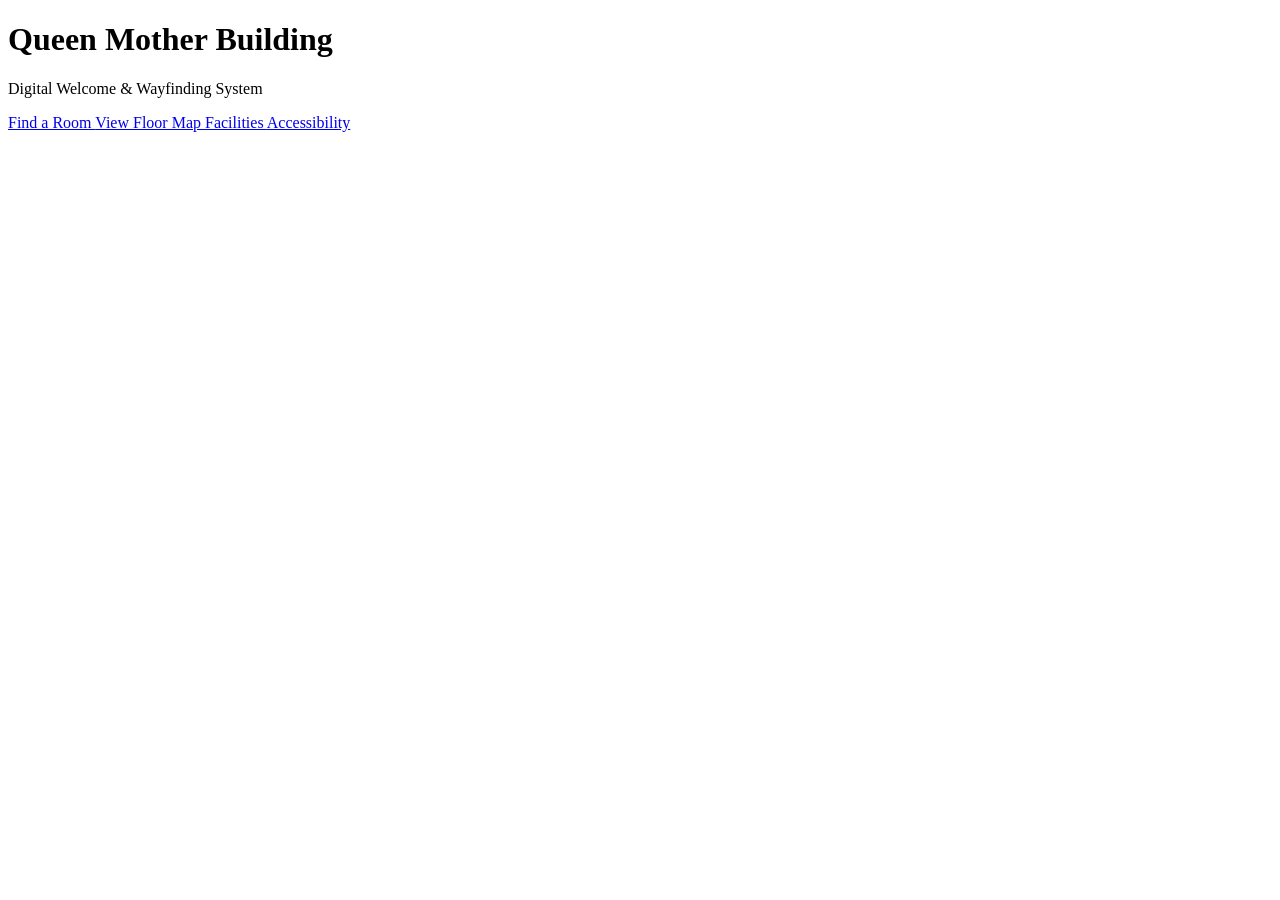
==== index.html @ a1ef3cf4 "System" ====
<!DOCTYPE html>
<html lang="en">

<head>

<meta charset="UTF-8">
<meta name="viewport" content="width=device-width, initial-scale=1.0">

<title>Queen Mother Building</title>

<link rel="stylesheet" href="css/style.css">

</head>

<body>

<header>
<h1>Queen Mother Building</h1>
<p>Digital Welcome & Wayfinding System</p>
</header>

<div class="container">

<a href="pages/search.html" class="button">
Find a Room
</a>

<a href="pages/map.html" class="button">
View Floor Map
</a>

<a href="pages/facilities.html" class="button">
Facilities
</a>

<a href="pages/accessibility.html" class="button">
Accessibility
</a>

</div>

</body>
</html>
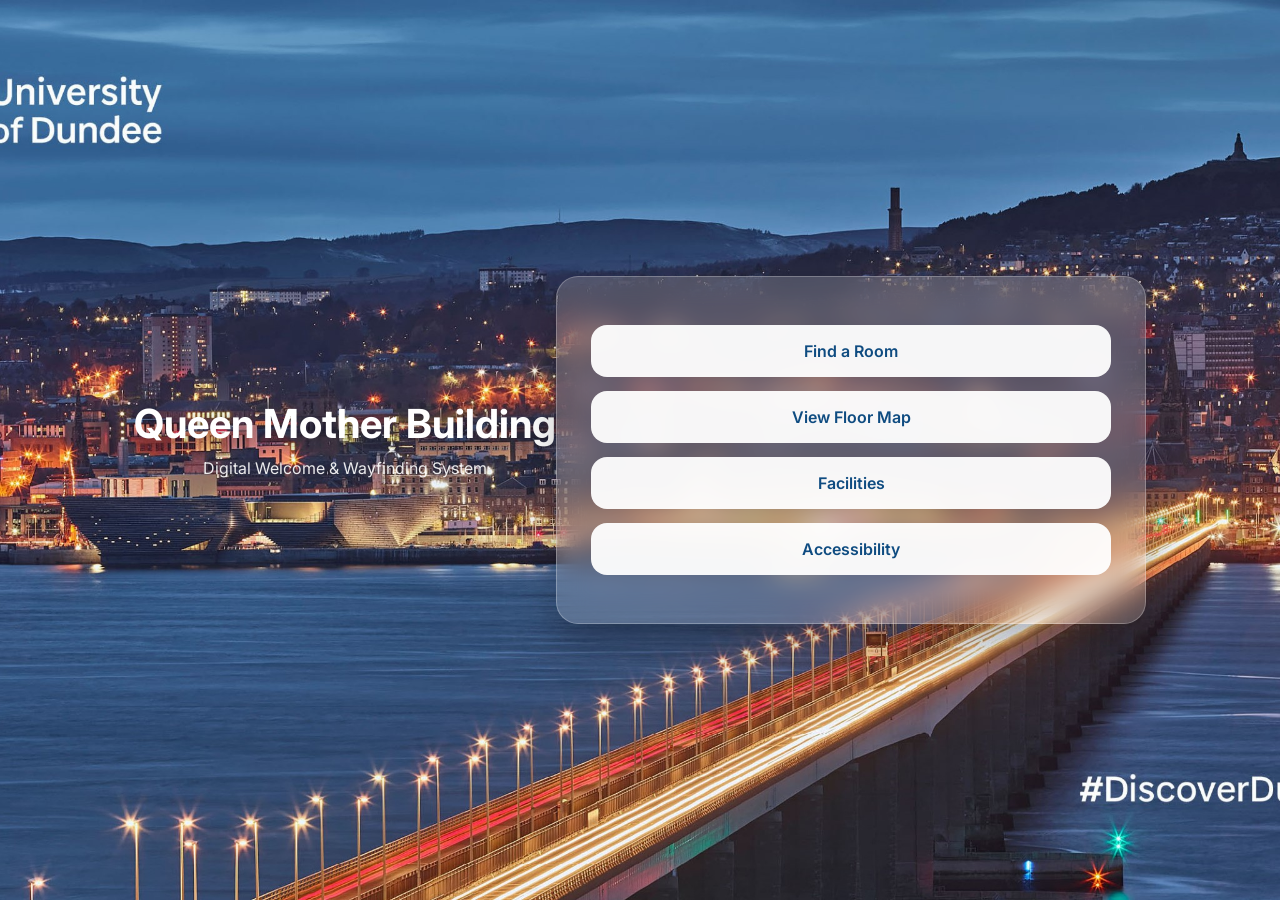
==== commit 1f3330fd: "small change" ====
--- a/index.html
+++ b/index.html
@@ -1,43 +1,21 @@
 <!DOCTYPE html>
 <html lang="en">
-
-<head>
-
-<meta charset="UTF-8">
-<meta name="viewport" content="width=device-width, initial-scale=1.0">
-
-<title>Queen Mother Building</title>
-
-<link rel="stylesheet" href="css/style.css">
-
-</head>
-
-<body>
-
-<header>
-<h1>Queen Mother Building</h1>
-<p>Digital Welcome & Wayfinding System</p>
-</header>
-
-<div class="container">
-
-<a href="pages/search.html" class="button">
-Find a Room
-</a>
-
-<a href="pages/map.html" class="button">
-View Floor Map
-</a>
-
-<a href="pages/facilities.html" class="button">
-Facilities
-</a>
-
-<a href="pages/accessibility.html" class="button">
-Accessibility
-</a>
-
-</div>
-
-</body>
+    <head>
+        <meta charset="UTF-8">
+        <meta name="viewport" content="width=device-width, initial-scale=1.0">
+        <title>Queen Mother Building</title>
+        <link rel="stylesheet" href="css/style.css">
+    </head>
+    <body>
+        <header>
+            <h1>Queen Mother Building</h1>
+            <p>Digital Welcome & Wayfinding System</p>
+        </header>
+        <div class="container">
+            <a href="pages/search.html" class="button"> Find a Room </a>
+            <a href="pages/map.html" class="button"> View Floor Map </a>
+            <a href="pages/facilities.html" class="button"> Facilities </a>
+            <a href="pages/accessibility.html" class="button"> Accessibility </a>
+        </div>
+    </body>
 </html>
--- a/css/style.css
+++ b/css/style.css
@@ -0,0 +1,389 @@
+/* Import modern Google font */
+@import url('https://fonts.googleapis.com/css2?family=Inter:wght@400;600;700&display=swap');
+
+html, body{
+  margin: 0;
+  padding: 0;
+  height: 100%;
+}
+
+body{
+  font-family: 'Inter', sans-serif;
+
+  /* background image */
+  background-image: url('../assets/background.jpg');
+  background-repeat: no-repeat;
+  background-size: cover;      
+  background-position: center;
+
+  /* center content */
+  display: flex;
+  justify-content: center;
+  align-items: center;
+  min-height: 100vh;            
+}
+
+/* Header styling */
+header{
+  text-align: center;
+  color: white;
+  margin-bottom: 24px;
+}
+
+header h1{
+  font-size: 40px;
+  margin: 0;
+  font-weight: 700;
+  text-shadow: 0 6px 18px rgba(0,0,0,0.35);
+}
+
+header p{
+  margin: 10px 0 0;
+  font-size: 16px;
+  opacity: 0.9;
+  text-shadow: 0 6px 18px rgba(0,0,0,0.35);
+}
+
+/* Main card container */
+.container{
+  background: rgba(255, 255, 255, 0.18);
+  backdrop-filter: blur(14px);
+  -webkit-backdrop-filter: blur(14px);
+  padding: 34px;
+  border-radius: 22px;
+  text-align: center;
+  width: min(520px, 92vw);
+  box-shadow: 0 20px 40px rgba(0,0,0,0.25);
+  border: 1px solid rgba(255,255,255,0.25);
+}
+
+/* Buttons */
+.button{
+  display: block;
+  background: rgba(255,255,255,0.95);
+  color: #0f4c81;
+  text-decoration: none;
+  padding: 16px;
+  margin: 14px 0;
+  border-radius: 16px;
+  font-weight: 600;
+  font-size: 16px;
+  transition: transform 0.2s ease, box-shadow 0.2s ease
+}
+
+.button:hover{
+  background: #e6f2ff;
+  transform: translateY(-2px);
+  box-shadow: 0 10px 20px rgba(0,0,0,0.18);
+}
+
+/* Hide any logo element if present */
+.logo{
+  display: none !important;
+}
+
+/* --- Search page UI --- */
+.search-row{
+  display: flex;
+  gap: 12px;
+  align-items: center;
+  margin-bottom: 14px;
+}
+
+.search-input{
+  flex: 1;
+  padding: 16px;
+  border-radius: 16px;
+  border: 1px solid rgba(255,255,255,0.35);
+  background: rgba(255,255,255,0.25);
+  color: white;
+  outline: none;
+  font-size: 16px;
+}
+
+.search-input::placeholder{
+  color: rgba(255,255,255,0.75);
+}
+
+.button-inline{
+  width: auto;
+  padding: 16px 18px;
+  border: none;
+  cursor: pointer;
+}
+
+.chips{
+  display: flex;
+  flex-wrap: wrap;
+  gap: 10px;
+  margin: 10px 0 18px;
+}
+
+.chip{
+  background: rgba(255,255,255,0.22);
+  border: 1px solid rgba(255,255,255,0.25);
+  color: white;
+  padding: 10px 12px;
+  border-radius: 999px;
+  cursor: pointer;
+  font-weight: 600;
+  transition: transform 0.2s ease, background 0.2s ease;
+}
+
+.chip:hover{
+  transform: translateY(-1px);
+  background: rgba(255,255,255,0.30);
+}
+
+.status{
+  padding: 12px 14px;
+  border-radius: 16px;
+  margin: 10px 0 14px;
+  background: rgba(0,0,0,0.25);
+  color: white;
+}
+
+.hidden{ display: none; }
+
+.results{
+  display: grid;
+  gap: 12px;
+}
+
+.result-card{
+  background: rgba(255,255,255,0.95);
+  color: #0f4c81;
+  border-radius: 18px;
+  padding: 14px 16px;
+  box-shadow: 0 10px 22px rgba(0,0,0,0.15);
+  display: flex;
+  justify-content: space-between;
+  align-items: center;
+  gap: 12px;
+}
+
+.result-title{
+  font-weight: 700;
+  margin: 0;
+}
+
+.result-meta{
+  margin: 4px 0 0;
+  opacity: 0.75;
+  font-size: 14px;
+}
+
+.result-actions{
+  display: flex;
+  gap: 10px;
+}
+
+.small-btn{
+  background: #e6f2ff;
+  color: #0f4c81;
+  border: none;
+  border-radius: 999px;
+  padding: 10px 12px;
+  font-weight: 700;
+  cursor: pointer;
+}
+
+.small-btn:hover{
+  filter: brightness(0.97);
+}
+
+.back-link{
+  margin-top: 18px;
+  background: rgba(255,255,255,0.18);
+  color: white;
+}
+
+/* Map page simplified */
+
+.map-container{
+  width: min(1200px, 95vw);
+}
+
+.floor-tabs{
+  display: flex;
+  justify-content: center;
+  gap: 12px;
+  margin-bottom: 20px;
+}
+
+.tab{
+  background: rgba(255,255,255,0.25);
+  border: none;
+  padding: 10px 16px;
+  border-radius: 999px;
+  font-weight: 600;
+  cursor: pointer;
+  color: white;
+}
+
+.tab.active{
+  background: white;
+  color: #0f4c81;
+}
+
+.map-wrapper{
+  display: flex;
+  justify-content: center;
+  align-items: center;
+}
+
+.floor-map{
+  display: none;
+  max-width: 100%;
+  max-height: 70vh;
+  border-radius: 20px;
+  background: white;
+  padding: 10px;
+}
+
+.active-map{
+  display: block;
+}
+
+/* --- Facilities page --- */
+.facilities-container{
+  width: min(900px, 94vw);
+}
+
+.facility-list{
+  display: grid;
+  gap: 12px;
+  margin-top: 10px;
+}
+
+.facility-card{
+  background: rgba(255,255,255,0.95);
+  color: #0f4c81;
+  border-radius: 18px;
+  padding: 14px 16px;
+  box-shadow: 0 10px 22px rgba(0,0,0,0.15);
+  display: flex;
+  justify-content: space-between;
+  align-items: center;
+  gap: 12px;
+}
+
+.facility-left{
+  display: flex;
+  align-items: center;
+  gap: 12px;
+}
+
+.facility-icon{
+  width: 42px;
+  height: 42px;
+  border-radius: 14px;
+  background: #e6f2ff;
+  display: grid;
+  place-items: center;
+  font-size: 20px;
+}
+
+.facility-title{
+  margin: 0;
+  font-weight: 800;
+}
+
+.facility-meta{
+  margin: 4px 0 0;
+  opacity: 0.75;
+  font-size: 14px;
+}
+
+.small-btn{
+  background: #e6f2ff;
+  color: #0f4c81;
+  border: none;
+  border-radius: 999px;
+  padding: 10px 12px;
+  font-weight: 800;
+  cursor: pointer;
+}
+
+.small-btn:hover{
+  filter: brightness(0.97);
+}
+/* --- Accessibility page --- */
+.accessibility-container{
+  width: min(950px, 94vw);
+}
+
+.a11y-grid{
+  display: grid;
+  grid-template-columns: repeat(2, minmax(0, 1fr));
+  gap: 14px;
+  margin-top: 10px;
+}
+
+@media (max-width: 680px){
+  .a11y-grid{ grid-template-columns: 1fr; }
+}
+
+.a11y-card{
+  background: rgba(255,255,255,0.95);
+  color: #0f4c81;
+  border-radius: 18px;
+  padding: 16px;
+  box-shadow: 0 10px 22px rgba(0,0,0,0.15);
+  display: flex;
+  justify-content: space-between;
+  align-items: center;
+  gap: 12px;
+}
+
+.a11y-left{
+  display: flex;
+  align-items: center;
+  gap: 12px;
+}
+
+.a11y-icon{
+  width: 46px;
+  height: 46px;
+  border-radius: 16px;
+  background: #e6f2ff;
+  display: grid;
+  place-items: center;
+  font-size: 22px;
+}
+
+.a11y-title{
+  margin: 0;
+  font-weight: 800;
+  font-size: 16px;
+}
+
+.a11y-meta{
+  margin: 4px 0 0;
+  opacity: 0.75;
+  font-size: 14px;
+}
+
+.a11y-notes{
+  margin-top: 18px;
+  padding: 16px;
+  border-radius: 18px;
+  background: rgba(0,0,0,0.22);
+  border: 1px solid rgba(255,255,255,0.18);
+  color: white;
+}
+
+.a11y-notes h3{
+  margin: 0 0 10px;
+  font-size: 16px;
+}
+
+.a11y-notes ul{
+  margin: 0;
+  padding-left: 18px;
+}
+
+.a11y-notes li{
+  padding: 6px 0;
+  font-size: 15px;
+}
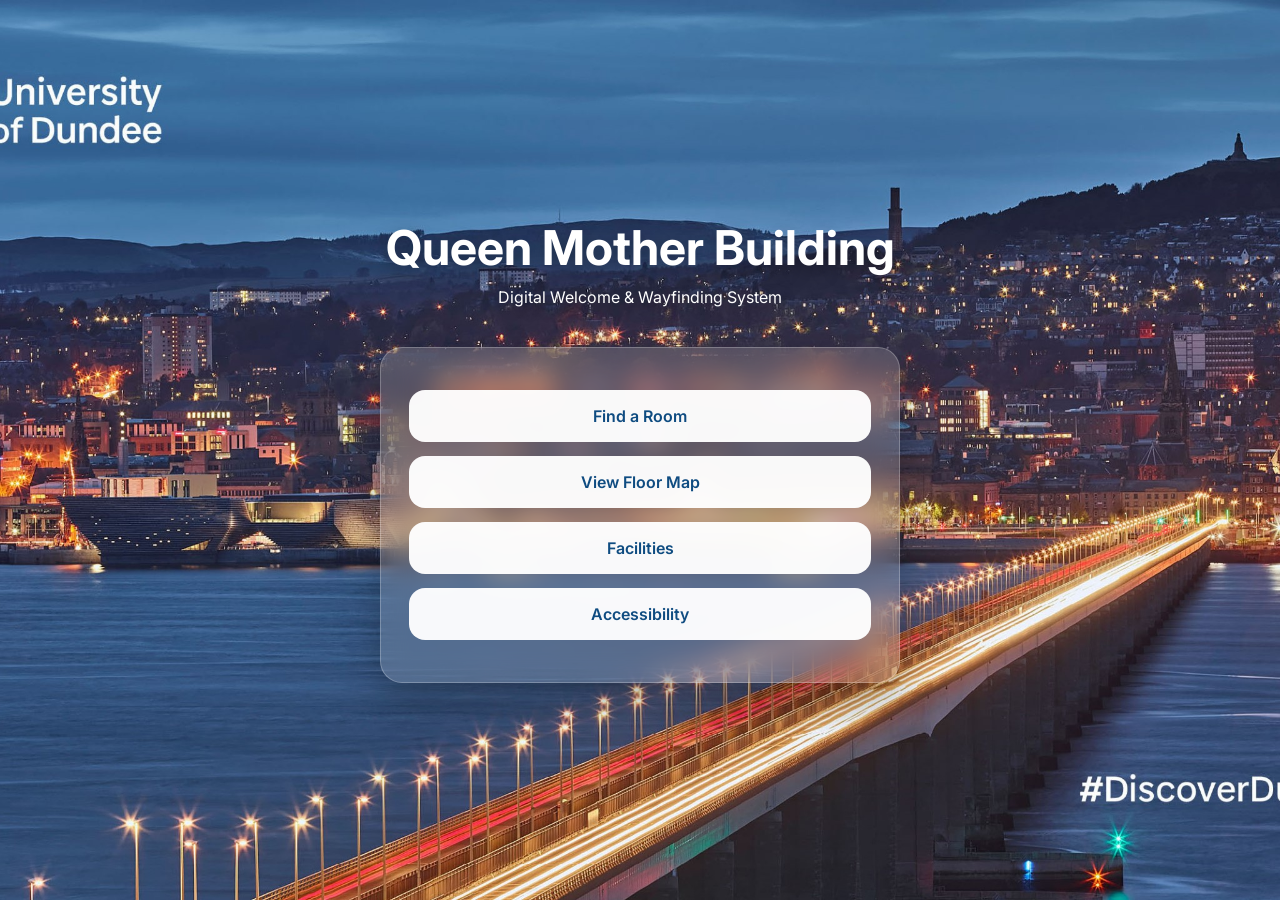
==== commit 926a9aae: "improve" ====
--- a/index.html
+++ b/index.html
@@ -1,21 +1,24 @@
 <!DOCTYPE html>
 <html lang="en">
-    <head>
-        <meta charset="UTF-8">
-        <meta name="viewport" content="width=device-width, initial-scale=1.0">
-        <title>Queen Mother Building</title>
-        <link rel="stylesheet" href="css/style.css">
-    </head>
-    <body>
-        <header>
-            <h1>Queen Mother Building</h1>
-            <p>Digital Welcome & Wayfinding System</p>
-        </header>
-        <div class="container">
-            <a href="pages/search.html" class="button"> Find a Room </a>
-            <a href="pages/map.html" class="button"> View Floor Map </a>
-            <a href="pages/facilities.html" class="button"> Facilities </a>
-            <a href="pages/accessibility.html" class="button"> Accessibility </a>
-        </div>
-    </body>
+<head>
+  <meta charset="UTF-8" />
+  <meta name="viewport" content="width=device-width, initial-scale=1.0" />
+  <title>Queen Mother Building</title>
+  <link rel="stylesheet" href="css/style.css" />
+</head>
+<body>
+  <main class="page-shell">
+    <header class="hero-header">
+      <h1>Queen Mother Building</h1>
+      <p>Digital Welcome & Wayfinding System</p>
+    </header>
+
+    <section class="container home-container">
+      <a href="pages/search.html" class="button">Find a Room</a>
+      <a href="pages/map.html" class="button">View Floor Map</a>
+      <a href="pages/facilities.html" class="button">Facilities</a>
+      <a href="pages/accessibility.html" class="button">Accessibility</a>
+    </section>
+  </main>
+</body>
 </html>
--- a/css/style.css
+++ b/css/style.css
@@ -1,389 +1,287 @@
-/* Import modern Google font */
 @import url('https://fonts.googleapis.com/css2?family=Inter:wght@400;600;700&display=swap');
 
-html, body{
+* {
+  box-sizing: border-box;
+}
+
+html, body {
   margin: 0;
-  padding: 0;
-  height: 100%;
-}
-
-body{
+  min-height: 100%;
+}
+
+body {
   font-family: 'Inter', sans-serif;
-
-  /* background image */
   background-image: url('../assets/background.jpg');
   background-repeat: no-repeat;
-  background-size: cover;      
+  background-size: cover;
   background-position: center;
-
-  /* center content */
-  display: flex;
+  color: #ffffff;
+}
+
+.page-shell {
+  min-height: 100vh;
+  padding: 40px 20px;
+  display: flex;
+  flex-direction: column;
   justify-content: center;
   align-items: center;
-  min-height: 100vh;            
-}
-
-/* Header styling */
-header{
+}
+
+.hero-header,
+.page-header {
   text-align: center;
-  color: white;
   margin-bottom: 24px;
 }
 
-header h1{
-  font-size: 40px;
+.hero-header h1,
+.page-header h1 {
   margin: 0;
-  font-weight: 700;
-  text-shadow: 0 6px 18px rgba(0,0,0,0.35);
-}
-
-header p{
-  margin: 10px 0 0;
-  font-size: 16px;
-  opacity: 0.9;
-  text-shadow: 0 6px 18px rgba(0,0,0,0.35);
-}
-
-/* Main card container */
-.container{
-  background: rgba(255, 255, 255, 0.18);
+  font-size: clamp(2rem, 4vw, 3rem);
+  text-shadow: 0 6px 18px rgba(0, 0, 0, 0.35);
+}
+
+.hero-header p,
+.page-header p {
+  margin-top: 10px;
+  font-size: 1rem;
+  text-shadow: 0 6px 18px rgba(0, 0, 0, 0.35);
+}
+
+.container {
+  width: min(1100px, 94vw);
+  background: rgba(255, 255, 255, 0.16);
   backdrop-filter: blur(14px);
   -webkit-backdrop-filter: blur(14px);
-  padding: 34px;
+  padding: 28px;
   border-radius: 22px;
+  border: 1px solid rgba(255, 255, 255, 0.24);
+  box-shadow: 0 20px 40px rgba(0, 0, 0, 0.25);
+}
+
+.home-container {
+  width: min(520px, 92vw);
   text-align: center;
-  width: min(520px, 92vw);
-  box-shadow: 0 20px 40px rgba(0,0,0,0.25);
-  border: 1px solid rgba(255,255,255,0.25);
-}
-
-/* Buttons */
-.button{
+}
+
+.button {
   display: block;
-  background: rgba(255,255,255,0.95);
+  text-decoration: none;
+  text-align: center;
+  background: rgba(255, 255, 255, 0.96);
   color: #0f4c81;
-  text-decoration: none;
   padding: 16px;
   margin: 14px 0;
   border-radius: 16px;
   font-weight: 600;
+  transition: transform 0.2s ease, box-shadow 0.2s ease;
+}
+
+.button:hover {
+  transform: translateY(-2px);
+  box-shadow: 0 10px 20px rgba(0, 0, 0, 0.18);
+}
+
+.back-link {
+  margin-top: 24px;
+}
+
+/* Search */
+.search-container {
+  max-width: 900px;
+}
+
+.search-box {
+  display: flex;
+  gap: 12px;
+  margin-bottom: 18px;
+}
+
+.search-input {
+  flex: 1;
+  padding: 14px 16px;
   font-size: 16px;
-  transition: transform 0.2s ease, box-shadow 0.2s ease
-}
-
-.button:hover{
-  background: #e6f2ff;
-  transform: translateY(-2px);
-  box-shadow: 0 10px 20px rgba(0,0,0,0.18);
-}
-
-/* Hide any logo element if present */
-.logo{
-  display: none !important;
-}
-
-/* --- Search page UI --- */
-.search-row{
-  display: flex;
-  gap: 12px;
-  align-items: center;
-  margin-bottom: 14px;
-}
-
-.search-input{
-  flex: 1;
-  padding: 16px;
-  border-radius: 16px;
-  border: 1px solid rgba(255,255,255,0.35);
-  background: rgba(255,255,255,0.25);
-  color: white;
+  border-radius: 12px;
+  border: 2px solid #d6dbe3;
   outline: none;
-  font-size: 16px;
-}
-
-.search-input::placeholder{
-  color: rgba(255,255,255,0.75);
-}
-
-.button-inline{
-  width: auto;
-  padding: 16px 18px;
+  color: #1c2430;
+}
+
+.search-input:focus {
+  border-color: #0066ff;
+  box-shadow: 0 0 0 4px rgba(0, 102, 255, 0.15);
+}
+
+.search-button,
+.small-btn,
+.facility-card button {
   border: none;
-  cursor: pointer;
-}
-
-.chips{
-  display: flex;
-  flex-wrap: wrap;
-  gap: 10px;
-  margin: 10px 0 18px;
-}
-
-.chip{
-  background: rgba(255,255,255,0.22);
-  border: 1px solid rgba(255,255,255,0.25);
-  color: white;
-  padding: 10px 12px;
-  border-radius: 999px;
+  border-radius: 10px;
   cursor: pointer;
   font-weight: 600;
-  transition: transform 0.2s ease, background 0.2s ease;
-}
-
-.chip:hover{
-  transform: translateY(-1px);
-  background: rgba(255,255,255,0.30);
-}
-
-.status{
-  padding: 12px 14px;
-  border-radius: 16px;
-  margin: 10px 0 14px;
-  background: rgba(0,0,0,0.25);
-  color: white;
-}
-
-.hidden{ display: none; }
-
-.results{
-  display: grid;
-  gap: 12px;
-}
-
-.result-card{
-  background: rgba(255,255,255,0.95);
-  color: #0f4c81;
-  border-radius: 18px;
-  padding: 14px 16px;
-  box-shadow: 0 10px 22px rgba(0,0,0,0.15);
+}
+
+.search-button {
+  padding: 14px 20px;
+  background: #0066ff;
+  color: #fff;
+}
+
+.search-button:hover {
+  background: #0050cb;
+}
+
+.search-message {
+  min-height: 24px;
+  margin: 0 0 14px;
+  color: #ffffff;
+}
+
+.results {
+  display: flex;
+  flex-direction: column;
+  gap: 14px;
+}
+
+.result-card,
+.facility-card,
+.info-card,
+.empty-state {
+  background: rgba(255, 255, 255, 0.96);
+  color: #1c2430;
+  border-radius: 14px;
+  padding: 18px;
+  box-shadow: 0 6px 16px rgba(0, 0, 0, 0.12);
+}
+
+.result-card {
   display: flex;
   justify-content: space-between;
   align-items: center;
+  gap: 16px;
+}
+
+.result-info h3 {
+  margin: 0 0 6px;
+  font-size: 1.1rem;
+}
+
+.result-info p,
+.facility-card p,
+.info-card p {
+  margin: 0;
+  color: #4d5a6a;
+}
+
+.small-btn,
+.facility-card button {
+  padding: 10px 14px;
+  background: #28a745;
+  color: #fff;
+  white-space: nowrap;
+}
+
+.small-btn:hover,
+.facility-card button:hover {
+  background: #1f8736;
+}
+
+/* Map */
+.map-container {
+  width: min(1250px, 96vw);
+}
+
+.floor-tabs {
+  display: flex;
+  justify-content: center;
   gap: 12px;
-}
-
-.result-title{
-  font-weight: 700;
-  margin: 0;
-}
-
-.result-meta{
-  margin: 4px 0 0;
-  opacity: 0.75;
-  font-size: 14px;
-}
-
-.result-actions{
-  display: flex;
-  gap: 10px;
-}
-
-.small-btn{
-  background: #e6f2ff;
-  color: #0f4c81;
+  flex-wrap: wrap;
+  margin-bottom: 20px;
+}
+
+.tab {
+  background: rgba(255, 255, 255, 0.28);
+  color: #fff;
   border: none;
   border-radius: 999px;
-  padding: 10px 12px;
-  font-weight: 700;
-  cursor: pointer;
-}
-
-.small-btn:hover{
-  filter: brightness(0.97);
-}
-
-.back-link{
-  margin-top: 18px;
-  background: rgba(255,255,255,0.18);
-  color: white;
-}
-
-/* Map page simplified */
-
-.map-container{
-  width: min(1200px, 95vw);
-}
-
-.floor-tabs{
-  display: flex;
-  justify-content: center;
-  gap: 12px;
-  margin-bottom: 20px;
-}
-
-.tab{
-  background: rgba(255,255,255,0.25);
-  border: none;
-  padding: 10px 16px;
-  border-radius: 999px;
+  padding: 10px 18px;
   font-weight: 600;
   cursor: pointer;
-  color: white;
-}
-
-.tab.active{
-  background: white;
+}
+
+.tab.active {
+  background: #ffffff;
   color: #0f4c81;
 }
 
-.map-wrapper{
+.map-wrapper {
+  position: relative;
   display: flex;
   justify-content: center;
   align-items: center;
-}
-
-.floor-map{
+  overflow: auto;
+}
+
+.floor-map {
   display: none;
   max-width: 100%;
   max-height: 70vh;
-  border-radius: 20px;
-  background: white;
-  padding: 10px;
-}
-
-.active-map{
+  background: #fff;
+  border-radius: 18px;
+  padding: 8px;
+}
+
+.active-map {
   display: block;
 }
 
-/* --- Facilities page --- */
-.facilities-container{
+.marker {
+  position: absolute;
+  width: 22px;
+  height: 22px;
+  background: #ff3b30;
+  border: 3px solid #ffffff;
+  border-radius: 50%;
+  transform: translate(-50%, -50%);
+  display: none;
+  z-index: 20;
+  box-shadow: 0 0 0 8px rgba(255, 59, 48, 0.22);
+}
+
+/* Facilities */
+.facility-grid {
+  display: grid;
+  grid-template-columns: repeat(auto-fill, minmax(220px, 1fr));
+  gap: 16px;
+}
+
+/* Accessibility */
+.accessibility-container {
   width: min(900px, 94vw);
 }
 
-.facility-list{
-  display: grid;
-  gap: 12px;
-  margin-top: 10px;
-}
-
-.facility-card{
-  background: rgba(255,255,255,0.95);
-  color: #0f4c81;
-  border-radius: 18px;
-  padding: 14px 16px;
-  box-shadow: 0 10px 22px rgba(0,0,0,0.15);
-  display: flex;
-  justify-content: space-between;
-  align-items: center;
-  gap: 12px;
-}
-
-.facility-left{
-  display: flex;
-  align-items: center;
-  gap: 12px;
-}
-
-.facility-icon{
-  width: 42px;
-  height: 42px;
-  border-radius: 14px;
-  background: #e6f2ff;
-  display: grid;
-  place-items: center;
-  font-size: 20px;
-}
-
-.facility-title{
-  margin: 0;
-  font-weight: 800;
-}
-
-.facility-meta{
-  margin: 4px 0 0;
-  opacity: 0.75;
-  font-size: 14px;
-}
-
-.small-btn{
-  background: #e6f2ff;
-  color: #0f4c81;
-  border: none;
-  border-radius: 999px;
-  padding: 10px 12px;
-  font-weight: 800;
-  cursor: pointer;
-}
-
-.small-btn:hover{
-  filter: brightness(0.97);
-}
-/* --- Accessibility page --- */
-.accessibility-container{
-  width: min(950px, 94vw);
-}
-
-.a11y-grid{
+.a11y-grid {
   display: grid;
   grid-template-columns: repeat(2, minmax(0, 1fr));
-  gap: 14px;
-  margin-top: 10px;
-}
-
-@media (max-width: 680px){
-  .a11y-grid{ grid-template-columns: 1fr; }
-}
-
-.a11y-card{
-  background: rgba(255,255,255,0.95);
-  color: #0f4c81;
-  border-radius: 18px;
-  padding: 16px;
-  box-shadow: 0 10px 22px rgba(0,0,0,0.15);
-  display: flex;
-  justify-content: space-between;
-  align-items: center;
-  gap: 12px;
-}
-
-.a11y-left{
-  display: flex;
-  align-items: center;
-  gap: 12px;
-}
-
-.a11y-icon{
-  width: 46px;
-  height: 46px;
-  border-radius: 16px;
-  background: #e6f2ff;
-  display: grid;
-  place-items: center;
-  font-size: 22px;
-}
-
-.a11y-title{
-  margin: 0;
-  font-weight: 800;
-  font-size: 16px;
-}
-
-.a11y-meta{
-  margin: 4px 0 0;
-  opacity: 0.75;
-  font-size: 14px;
-}
-
-.a11y-notes{
-  margin-top: 18px;
-  padding: 16px;
-  border-radius: 18px;
-  background: rgba(0,0,0,0.22);
-  border: 1px solid rgba(255,255,255,0.18);
-  color: white;
-}
-
-.a11y-notes h3{
-  margin: 0 0 10px;
-  font-size: 16px;
-}
-
-.a11y-notes ul{
-  margin: 0;
-  padding-left: 18px;
-}
-
-.a11y-notes li{
-  padding: 6px 0;
-  font-size: 15px;
+  gap: 16px;
+}
+
+.info-card h3 {
+  margin-top: 0;
+  margin-bottom: 8px;
+}
+
+/* Responsive */
+@media (max-width: 700px) {
+  .search-box {
+    flex-direction: column;
+  }
+
+  .result-card {
+    flex-direction: column;
+    align-items: stretch;
+  }
+
+  .a11y-grid {
+    grid-template-columns: 1fr;
+  }
 }
